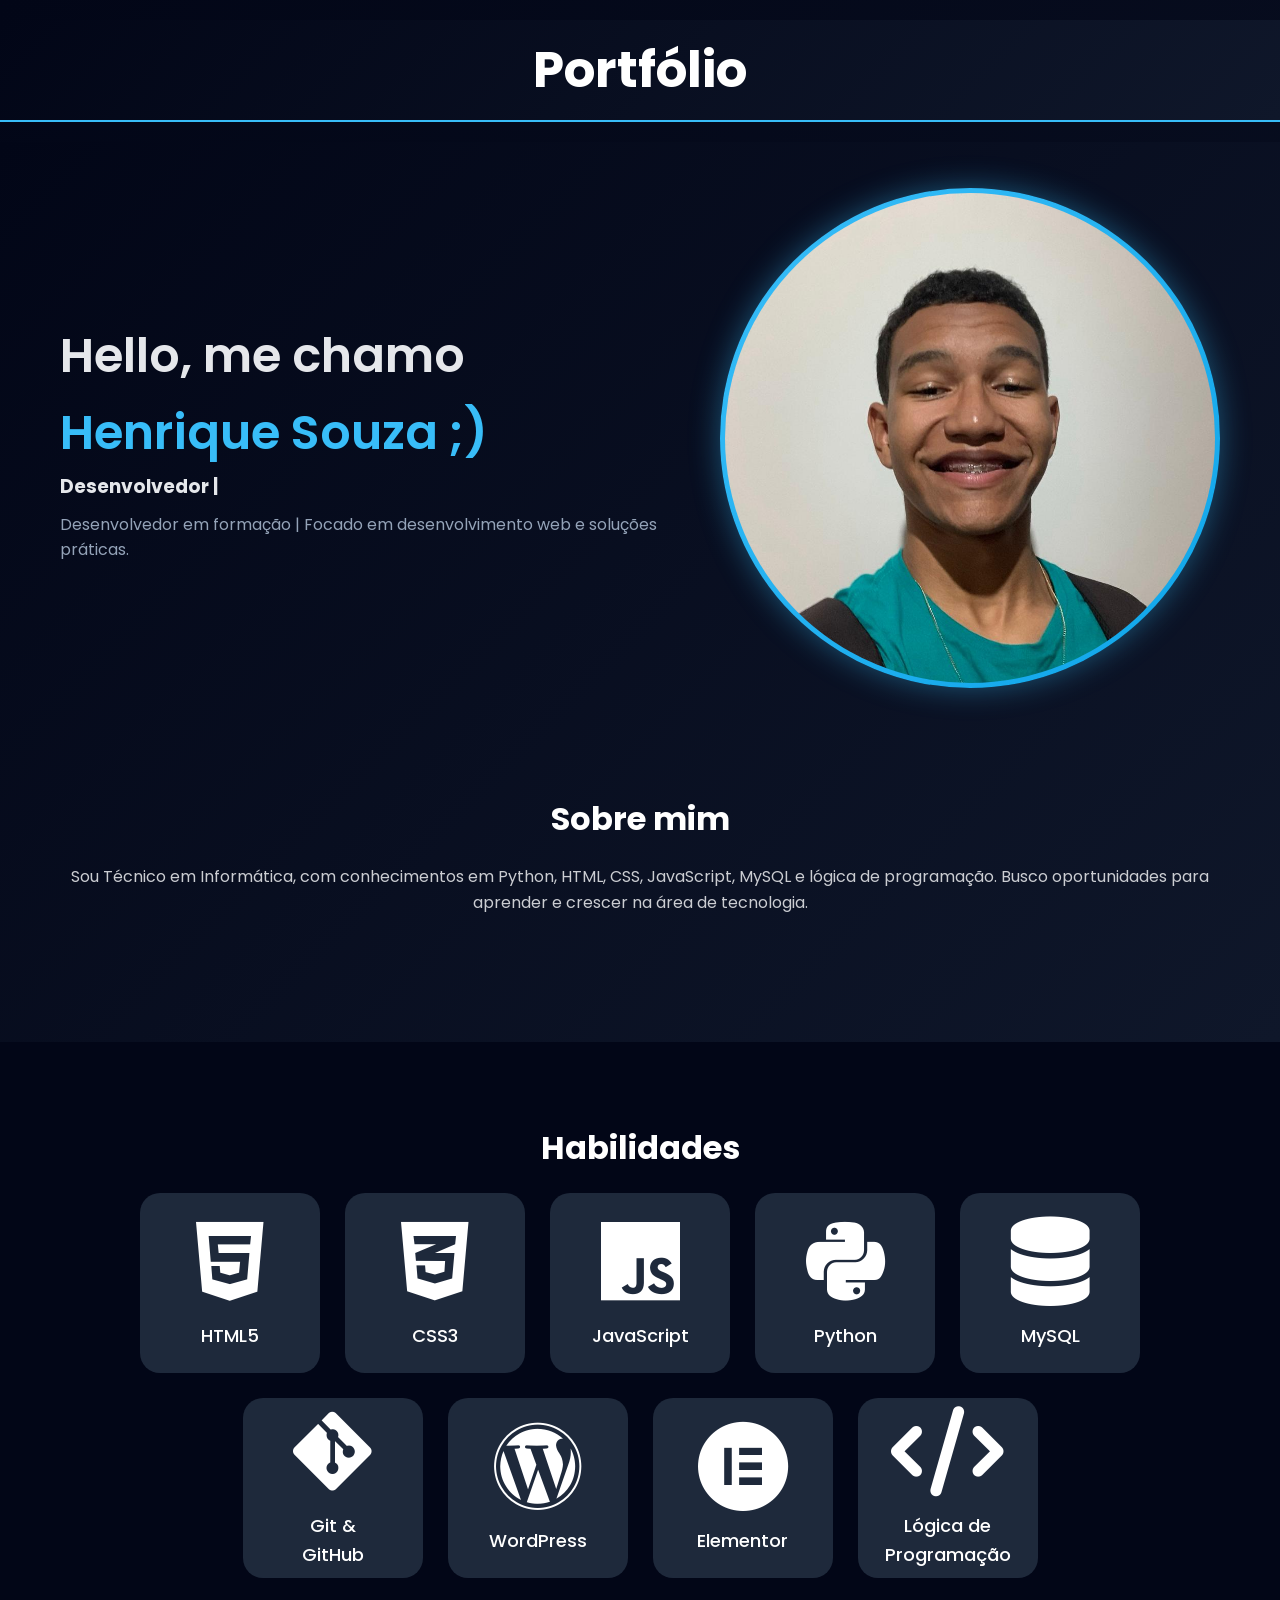
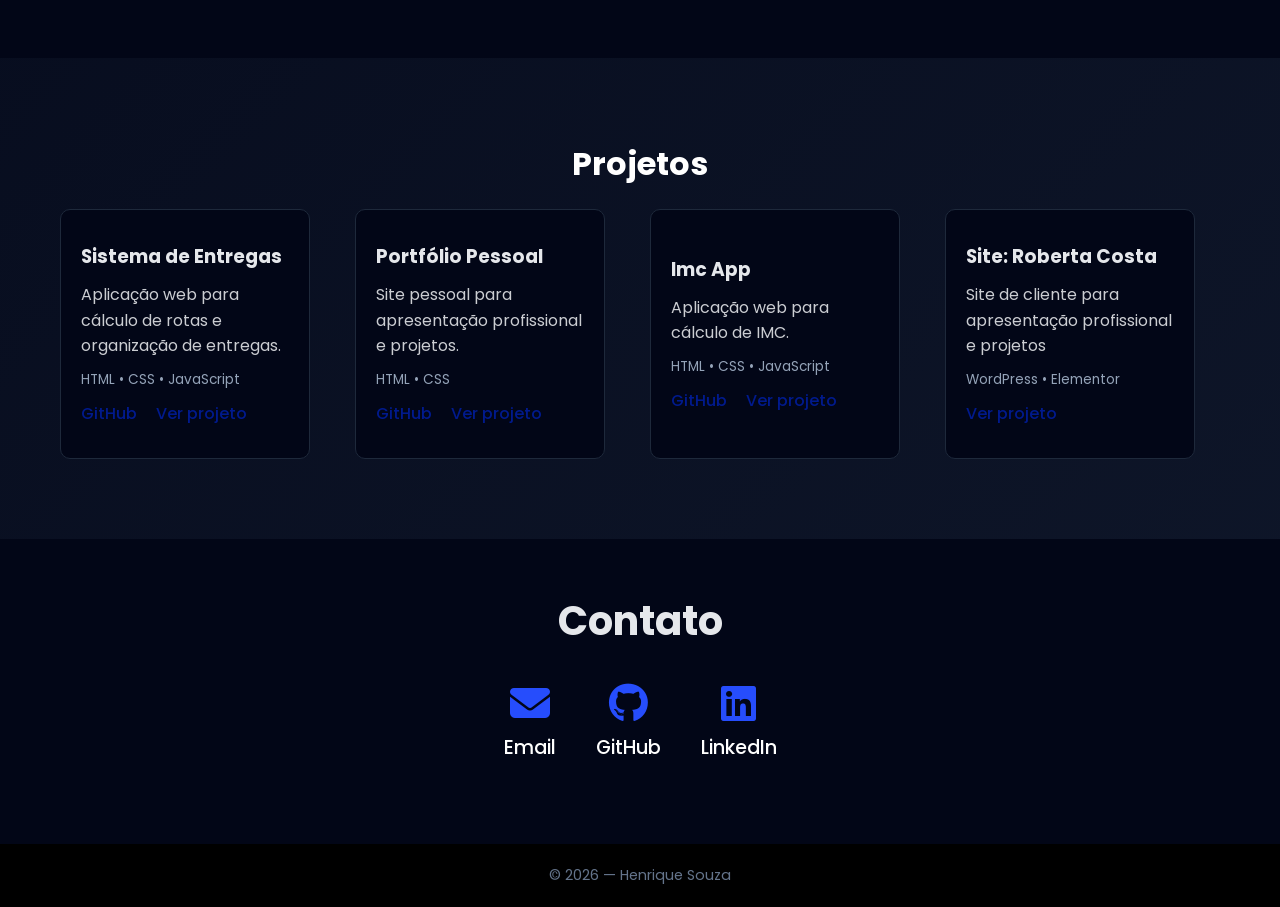
==== home.html @ e26557c4 "first commit" ====
<!DOCTYPE html>
<html lang="pt-BR">

<head>
    <meta charset="UTF-8" />
    <meta name="viewport" content="width=device-width, initial-scale=1.0" />
    <title>Henrique Souza | Portfólio</title>

    <!--JavaScript-->
    <script src="script.js"></script>

    <!-- CSS -->
    <link rel="stylesheet" href="style.css" />

    <!-- Fonte Google -->
    <link rel="preconnect" href="https://fonts.googleapis.com">
    <link rel="stylesheet" href="https://cdnjs.cloudflare.com/ajax/libs/font-awesome/6.5.0/css/all.min.css">
    <link rel="preconnect" href="https://fonts.gstatic.com" crossorigin>
    <link href="https://fonts.googleapis.com/css2?family=Poppins:wght@300;400;600&display=swap" rel="stylesheet">
</head>

<body>

    <!-- HEADER -->
    <div class="title">
        <h1>Portfólio</h1>
    </div>

    <header class="hero_header">
        <div class="hero">
            <div class="profile-image reveal">
                <img src="WhatsApp Image 2026-01-12 at 16.18.28.jpeg" alt="">
            </div>
            <div class="align_hero reveal">
                <h1>Hello, me chamo <span style="color: #38bdf8">Henrique Souza ;)</span></h1>
                <h3 id="typing"></h3>
                <p>Desenvolvedor em formação | Focado em desenvolvimento web e soluções práticas.</p>
            </div>
        </div>
        <div class="section reveal" id="about">
            <h2>Sobre mim</h2>
            <p>
                Sou Técnico em Informática, com conhecimentos em
                Python, HTML, CSS, JavaScript, MySQL e lógica de programação. Busco oportunidades para
                aprender e crescer na área de tecnologia.
            </p>
        </div>
    </header>

    <!-- HABILIDADES -->
    <section class="section bg-dark reveal" id="skills">
        <h2>Habilidades</h2>
        <ul class="skills">
            <li><a href="#"><i class="fab fa-html5"></i>HTML5</a></li>
            <li><a href="#"><i class="fab fa-css3-alt"></i>CSS3</a></li>
            <li><a href="#"><i class="fab fa-js"></i>JavaScript</a></li>
            <li><a href="#"><i class="fab fa-python"></i>Python</a></li>
            <li><a href="#"><i class="fas fa-database"></i>MySQL</a></li>
            <li><a href="#"><i class="fab fa-git-alt"></i>Git & GitHub</a></li>
            <li><a href="#"><i class="fab fa-wordpress"></i>WordPress</a></li>
            <li><a href="#"><i class="fab fa-elementor"></i>Elementor</a></li>
            <li><a href="#"><i class="fas fa-code"></i>Lógica de Programação</a></li>

        </ul>
    </section>

    <!-- PROJETOS -->
    <section class="section reveal" id="projects">
        <h2>Projetos</h2>

        <div class="projects">
            <div class="card">
                <h3>Sistema de Entregas</h3>
                <p>Aplicação web para cálculo de rotas e organização de entregas.</p>
                <span>HTML • CSS • JavaScript</span>
                <div class="links">
                    <a href="#" target="_blank">GitHub</a>
                    <a href="#" target="_blank">Ver projeto</a>
                </div>
            </div>

            <div class="card">
                <h3>Portfólio Pessoal</h3>
                <p>Site pessoal para apresentação profissional e projetos.</p>
                <span>HTML • CSS</span>
                <div class="links">
                    <a href="#" target="_blank">GitHub</a>
                    <a href="#" target="_blank">Ver projeto</a>
                </div>
            </div>

            <div class="card">
                <h3>Imc App</h3>
                <p>Aplicação web para cálculo de IMC.</p>
                <span>HTML • CSS • JavaScript</span>
                <div class="links">
                    <a href="#" target="_blank">GitHub</a>
                    <a href="#" target="_blank">Ver projeto</a>
                </div>
            </div>
            <div class="card">
                <h3>Site: Roberta Costa</h3>
                <p>Site de cliente para apresentação profissional e projetos</p>
                <span>WordPress • Elementor</span>
                <div class="links">
                    <a href="#" target="_blank">Ver projeto</a>
                </div>
            </div>
        </div>
    </section>

    <!-- CONTATO -->
    <section class="contato bg-dark" id="contact">
        <h2>Contato</h2>

        <div class="contact">
            <a href="tecinfohenriquesouza@gmail.com"><i class="fas fa-envelope"></i>Email</a>
            <a href="https://github.com/HenriqueSouza090" target="_blank"><i class="fab fa-github"></i>GitHub</a>
            <a href="https://www.linkedin.com/in/henrique-souza-0a1402311/" target="_blank"><i class="fab fa-linkedin"></i>LinkedIn</a>
        </div>
    </section>

    <!-- FOOTER -->
    <footer>
        <p>© 2026 — Henrique Souza</p>
    </footer>

</body>

</html>
---- style.css ----
* {
    margin: 0;
    padding: 0;
    box-sizing: border-box;
    font-family: 'Poppins', sans-serif;
}

body {
    background: linear-gradient(135deg, #020617, #0f172a);
    color: #e5e7eb;
    line-height: 1.6;
}

/* HERO */
.title {
    text-align: center;
    justify-content: center;
    margin-top: 20px;
    margin-bottom: 20px;
    color: white;
    font-size: 25px;
    font-weight: bold;
    text-shadow: 5px 5px 4px linear-gradient(135deg, #38bdf8, #0ea5e9);
    background: linear-gradient(135deg, #020617, #0f172a);
    padding: 10px;
    width: auto;
    border-bottom: 2px solid #38bdf8;
}

.hero_header {
    min-height: 100vh;
    background: linear-gradient(135deg, #020617, #0f172a);
    display: flex;
    flex-direction: column;
    justify-content: center;
    text-align: center;
    padding: 30px;
}

.reveal {
    opacity: 0;
    transform: translateX(-40px);
    transition: opacity 0.6s ease-out, transform 0.6s ease-out;
    will-change: opacity, transform;
}

.reveal.active {
    opacity: 1;
    transform: translateX(0);
}

#typing::after {
    content: "|";
    animation: blink 1s infinite;
}

@keyframes blink {

    0%,
    50%,
    100% {
        opacity: 1;
    }

    25%,
    75% {
        opacity: 0;
    }
}


.hero {
    display: flex;
    flex-direction: row-reverse;
    justify-content: space-around;
    align-items: center;
    text-align: center;
}

.align_hero {
    display: flex;
    flex-direction: column;
    align-items: flex-start;
    margin-bottom: 20px;
}

.align_hero h1,
.align_hero p,
.align_hero h3 {
    max-width: 600px;
    text-align: left;
}

.hero h1 {
    font-size: 3rem;
    font-weight: 600;
}

.hero p {
    margin-top: 10px;
    color: #94a3b8;
    display: flex;
    flex-direction: column;
}

.profile-image {
    width: 500px;
    height: 500px;
    border-radius: 50%;
    padding: 5px;
    background: linear-gradient(135deg, #38bdf8, #0ea5e9);
    box-shadow: 0 0 30px rgba(56, 189, 248, 0.4);
    margin-bottom: 25px;
}

.profile-image img {
    width: 100%;
    height: 100%;
    border-radius: 50%;
    object-fit: cover;
    background: #020617;
}

/* SECTIONS */
.section {
    display: flex;
    padding: 80px 20px;
    justify-content: center;
    align-items: center;
    flex-direction: column;
    flex-wrap: wrap;
}

.section p {
    color: #cbcdd2;
}

.section h2 {
    font-size: 2rem;
    margin-bottom: 20px;
    color: white;
}

.bg-dark {
    background: #020617;
}

/* SKILLS */
.skills {
    display: flex;
    gap: 25px;
    /* espaço entre os itens */
    list-style: none;
    padding: 0 20px;
    margin: 0 auto;
    flex-wrap: wrap;
    max-width: 1200px;
    width: 100%;
    justify-content: center;
}

.skills a {
    display: flex;
    flex-direction: column;
    align-items: center;
    gap: 8px;
    /* espaço entre ícone e texto */
    text-decoration: none;
    color: white;
    font-weight: 500;
}

.skills li {
    width: 180px;
    height: 180px;
    display: flex;
    flex-direction: column;
    justify-content: center;
    text-align: center;
    background: #1e293b;
    padding: 15px 40px;
    border-radius: 20px;
    font-size: 0.9rem;
    font-size: 18px;
}

.skills i {
    font-size: 90px;
    margin-bottom: 8px;
}

/* PROJECTS */
.projects {
    display: grid;
    grid-template-columns: repeat(auto-fit, minmax(260px, 1fr));
    gap: 20px;
    width: 100%;
    max-width: 1200px;
    margin: 0 auto;
    padding: 0 20px;
}

.card {
    width: 250px;
    height: 250px;
    display: flex;
    flex-direction: column;
    justify-content: center;
    background: #020617;
    padding: 20px;
    border-radius: 10px;
    border: 1px solid #1e293b;
}

.card h3 {
    margin-bottom: 10px;
}

.card span {
    display: block;
    margin: 10px 0;
    font-size: 0.85rem;
    color: #94a3b8;
}

.links a {
    text-decoration: none;
    margin-right: 15px;
    color: #011a8d;
    font-weight: 500;
}

/* CONTACT */

.contato {
    display: flex;
    justify-content: center;
    align-items: center;
    flex-direction: column;
    padding-top: 50px;
    padding-bottom: 60px;
}

.contato h2 {
    color: #e5e7eb;
    margin-bottom: 10px;
    font-size: 2.5rem;
}

.contato p {
    color: #ffffff;
    margin-bottom: 30px;
    font-size: 1.2rem;
}

.contact {
    display: flex;
    flex-direction: row;
    justify-content: space-around;
    align-items: center;
}

.contact a {
    text-decoration: none;
    color: white;
    font-weight: 500;
    display: flex;
    font-size: 1.2rem;
    flex-direction: column;
    justify-content: space-between;
    align-items: center;
    padding: 20px;
}

.contact a:hover i {
    transform: scale(1.1);
    transition: transform 0.3s;
}

.contact a i {
    font-size: 40px;
    margin-bottom: 10px;
    color: #264dfc;
    background-color: #020617;
}

/* FOOTER */

footer {
    text-align: center;
    padding: 20px;
    background: #000000;
    font-size: 0.9rem;
    color: #64748b;
}

/* RESPONSIVO */
@media (max-width: 600px) {
    .hero h1 {
        font-size: 2.2rem;
    }
}
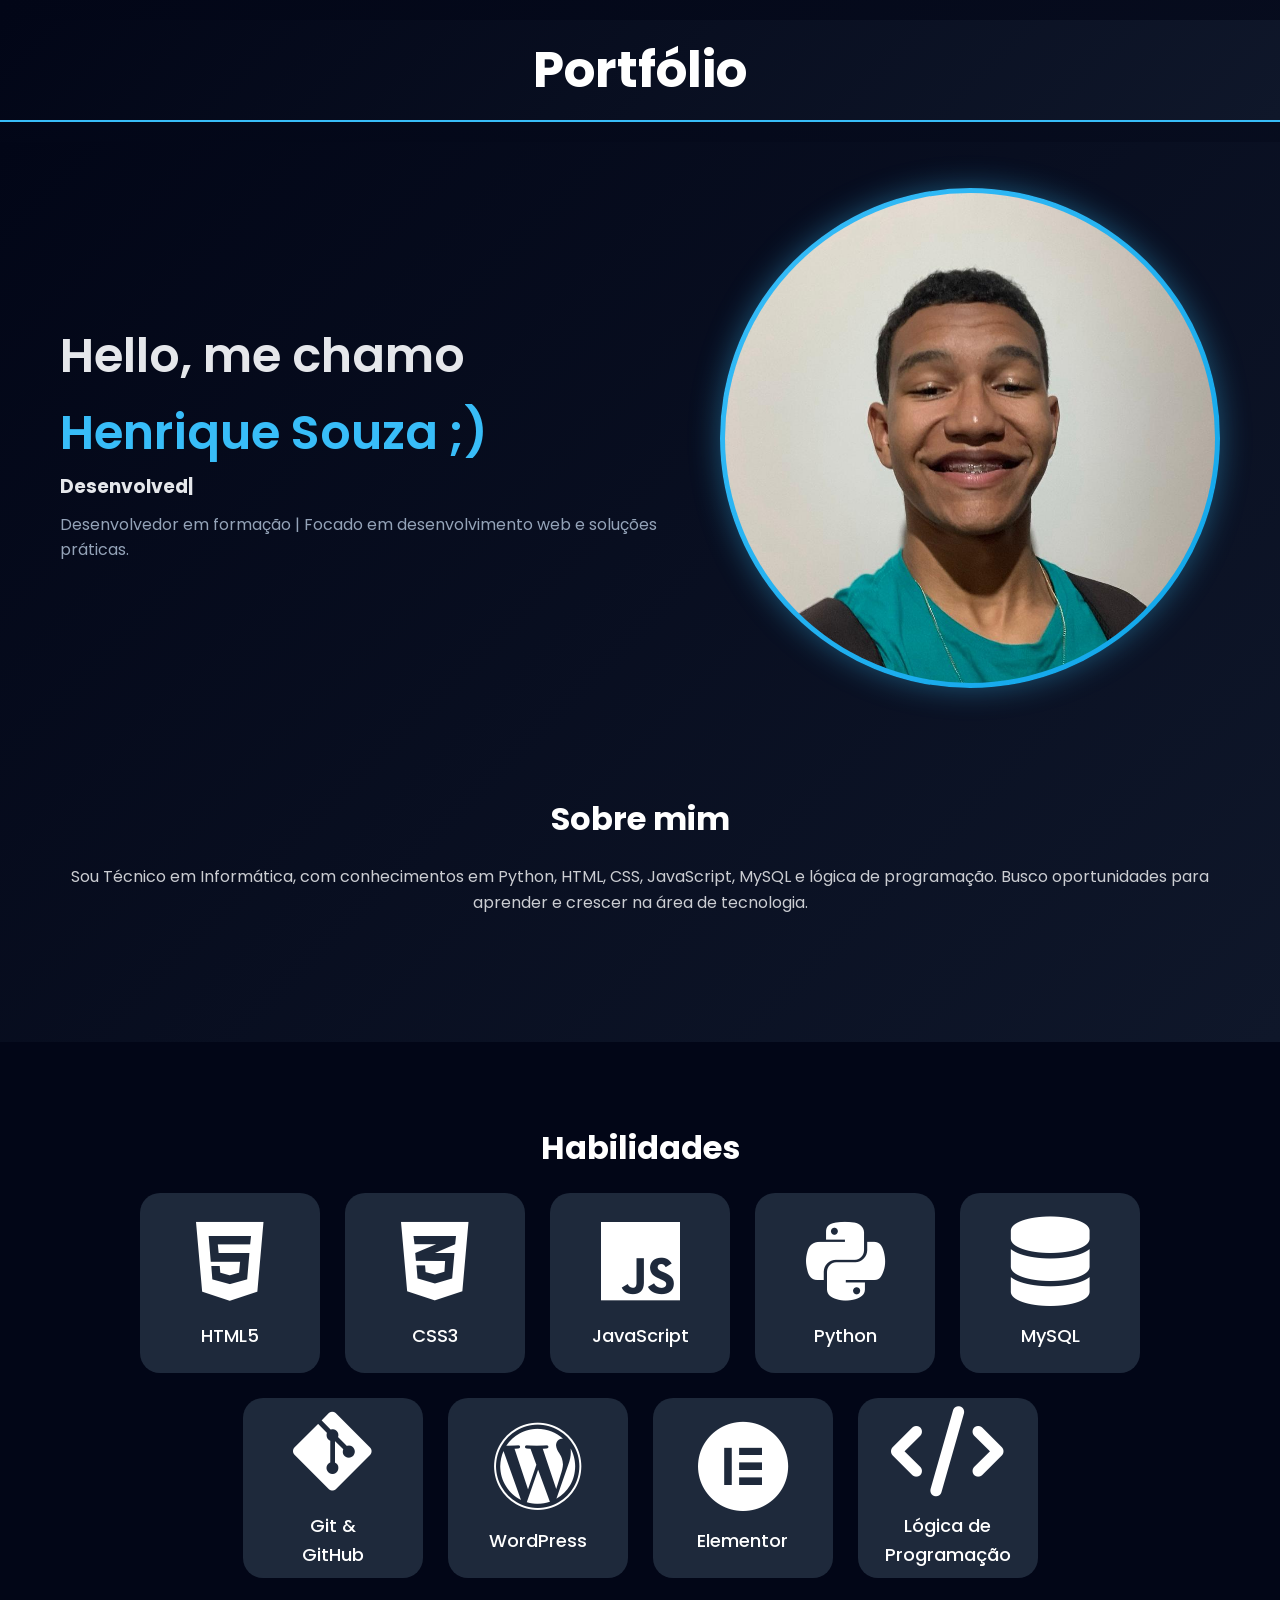
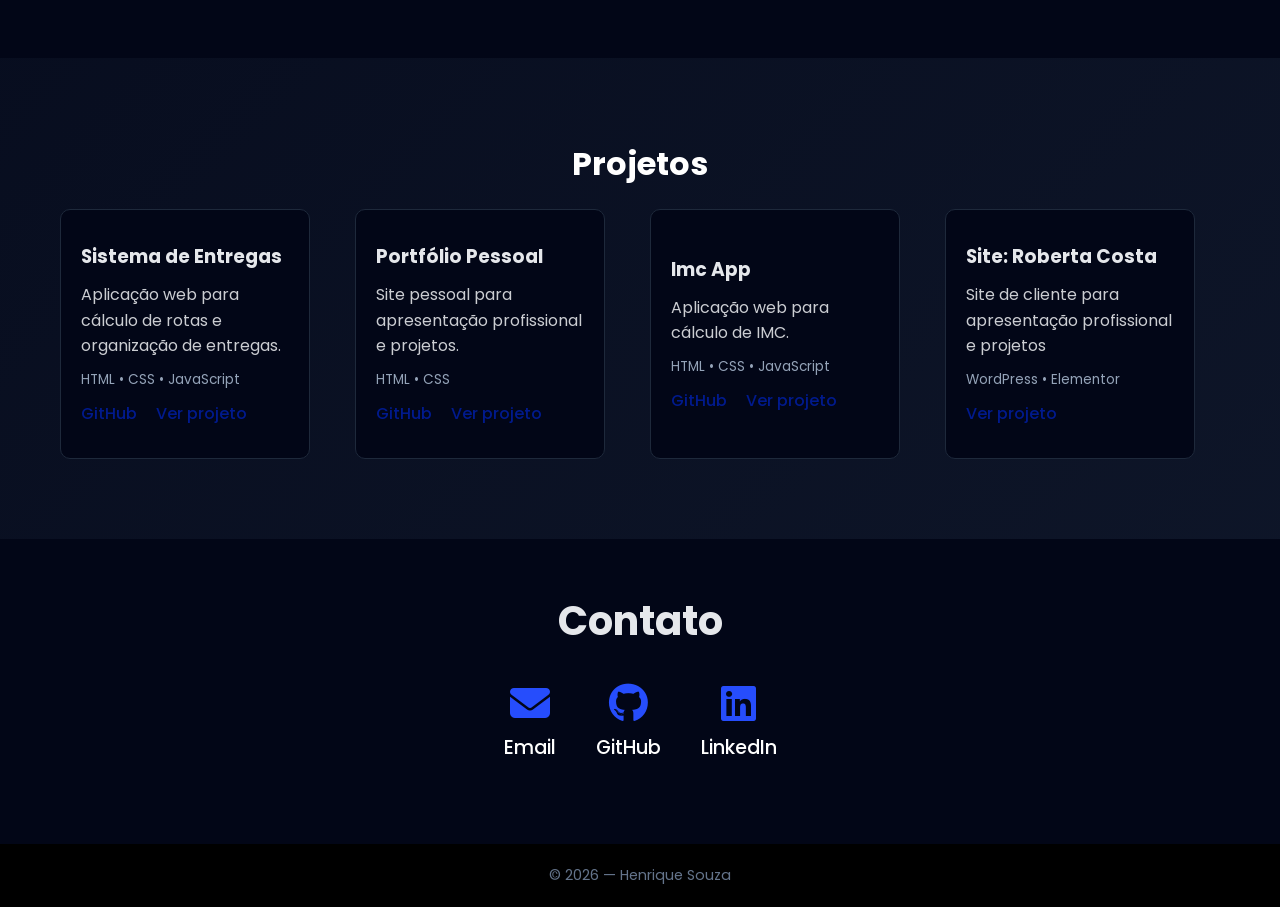
==== commit 8d66711a: "Add files via upload" ====
--- a/home.html
+++ b/home.html
@@ -1,130 +1,130 @@
-<!DOCTYPE html>
-<html lang="pt-BR">
-
-<head>
-    <meta charset="UTF-8" />
-    <meta name="viewport" content="width=device-width, initial-scale=1.0" />
-    <title>Henrique Souza | Portfólio</title>
-
-    <!--JavaScript-->
-    <script src="script.js"></script>
-
-    <!-- CSS -->
-    <link rel="stylesheet" href="style.css" />
-
-    <!-- Fonte Google -->
-    <link rel="preconnect" href="https://fonts.googleapis.com">
-    <link rel="stylesheet" href="https://cdnjs.cloudflare.com/ajax/libs/font-awesome/6.5.0/css/all.min.css">
-    <link rel="preconnect" href="https://fonts.gstatic.com" crossorigin>
-    <link href="https://fonts.googleapis.com/css2?family=Poppins:wght@300;400;600&display=swap" rel="stylesheet">
-</head>
-
-<body>
-
-    <!-- HEADER -->
-    <div class="title">
-        <h1>Portfólio</h1>
-    </div>
-
-    <header class="hero_header">
-        <div class="hero">
-            <div class="profile-image reveal">
-                <img src="WhatsApp Image 2026-01-12 at 16.18.28.jpeg" alt="">
-            </div>
-            <div class="align_hero reveal">
-                <h1>Hello, me chamo <span style="color: #38bdf8">Henrique Souza ;)</span></h1>
-                <h3 id="typing"></h3>
-                <p>Desenvolvedor em formação | Focado em desenvolvimento web e soluções práticas.</p>
-            </div>
-        </div>
-        <div class="section reveal" id="about">
-            <h2>Sobre mim</h2>
-            <p>
-                Sou Técnico em Informática, com conhecimentos em
-                Python, HTML, CSS, JavaScript, MySQL e lógica de programação. Busco oportunidades para
-                aprender e crescer na área de tecnologia.
-            </p>
-        </div>
-    </header>
-
-    <!-- HABILIDADES -->
-    <section class="section bg-dark reveal" id="skills">
-        <h2>Habilidades</h2>
-        <ul class="skills">
-            <li><a href="#"><i class="fab fa-html5"></i>HTML5</a></li>
-            <li><a href="#"><i class="fab fa-css3-alt"></i>CSS3</a></li>
-            <li><a href="#"><i class="fab fa-js"></i>JavaScript</a></li>
-            <li><a href="#"><i class="fab fa-python"></i>Python</a></li>
-            <li><a href="#"><i class="fas fa-database"></i>MySQL</a></li>
-            <li><a href="#"><i class="fab fa-git-alt"></i>Git & GitHub</a></li>
-            <li><a href="#"><i class="fab fa-wordpress"></i>WordPress</a></li>
-            <li><a href="#"><i class="fab fa-elementor"></i>Elementor</a></li>
-            <li><a href="#"><i class="fas fa-code"></i>Lógica de Programação</a></li>
-
-        </ul>
-    </section>
-
-    <!-- PROJETOS -->
-    <section class="section reveal" id="projects">
-        <h2>Projetos</h2>
-
-        <div class="projects">
-            <div class="card">
-                <h3>Sistema de Entregas</h3>
-                <p>Aplicação web para cálculo de rotas e organização de entregas.</p>
-                <span>HTML • CSS • JavaScript</span>
-                <div class="links">
-                    <a href="#" target="_blank">GitHub</a>
-                    <a href="#" target="_blank">Ver projeto</a>
-                </div>
-            </div>
-
-            <div class="card">
-                <h3>Portfólio Pessoal</h3>
-                <p>Site pessoal para apresentação profissional e projetos.</p>
-                <span>HTML • CSS</span>
-                <div class="links">
-                    <a href="#" target="_blank">GitHub</a>
-                    <a href="#" target="_blank">Ver projeto</a>
-                </div>
-            </div>
-
-            <div class="card">
-                <h3>Imc App</h3>
-                <p>Aplicação web para cálculo de IMC.</p>
-                <span>HTML • CSS • JavaScript</span>
-                <div class="links">
-                    <a href="#" target="_blank">GitHub</a>
-                    <a href="#" target="_blank">Ver projeto</a>
-                </div>
-            </div>
-            <div class="card">
-                <h3>Site: Roberta Costa</h3>
-                <p>Site de cliente para apresentação profissional e projetos</p>
-                <span>WordPress • Elementor</span>
-                <div class="links">
-                    <a href="#" target="_blank">Ver projeto</a>
-                </div>
-            </div>
-        </div>
-    </section>
-
-    <!-- CONTATO -->
-    <section class="contato bg-dark" id="contact">
-        <h2>Contato</h2>
-
-        <div class="contact">
-            <a href="tecinfohenriquesouza@gmail.com"><i class="fas fa-envelope"></i>Email</a>
-            <a href="https://github.com/HenriqueSouza090" target="_blank"><i class="fab fa-github"></i>GitHub</a>
-            <a href="https://www.linkedin.com/in/henrique-souza-0a1402311/" target="_blank"><i class="fab fa-linkedin"></i>LinkedIn</a>
-        </div>
-    </section>
-
-    <!-- FOOTER -->
-    <footer>
-        <p>© 2026 — Henrique Souza</p>
-    </footer>
-
-</body>
-
+<!DOCTYPE html>
+<html lang="pt-BR">
+
+<head>
+    <meta charset="UTF-8" />
+    <meta name="viewport" content="width=device-width, initial-scale=1.0" />
+    <title>Henrique Souza | Portfólio</title>
+
+    <!--JavaScript-->
+    <script src="script.js"></script>
+
+    <!-- CSS -->
+    <link rel="stylesheet" href="style.css" />
+
+    <!-- Fonte Google -->
+    <link rel="preconnect" href="https://fonts.googleapis.com">
+    <link rel="stylesheet" href="https://cdnjs.cloudflare.com/ajax/libs/font-awesome/6.5.0/css/all.min.css">
+    <link rel="preconnect" href="https://fonts.gstatic.com" crossorigin>
+    <link href="https://fonts.googleapis.com/css2?family=Poppins:wght@300;400;600&display=swap" rel="stylesheet">
+</head>
+
+<body>
+
+    <!-- HEADER -->
+    <div class="title">
+        <h1>Portfólio</h1>
+    </div>
+
+    <header class="hero_header">
+        <div class="hero">
+            <div class="profile-image reveal">
+                <img src="WhatsApp Image 2026-01-12 at 16.18.28.jpeg" alt="">
+            </div>
+            <div class="align_hero reveal">
+                <h1>Hello, me chamo <span style="color: #38bdf8">Henrique Souza ;)</span></h1>
+                <h3 id="typing"></h3>
+                <p>Desenvolvedor em formação | Focado em desenvolvimento web e soluções práticas.</p>
+            </div>
+        </div>
+        <div class="section reveal" id="about">
+            <h2>Sobre mim</h2>
+            <p>
+                Sou Técnico em Informática, com conhecimentos em
+                Python, HTML, CSS, JavaScript, MySQL e lógica de programação. Busco oportunidades para
+                aprender e crescer na área de tecnologia.
+            </p>
+        </div>
+    </header>
+
+    <!-- HABILIDADES -->
+    <section class="section bg-dark reveal" id="skills">
+        <h2>Habilidades</h2>
+        <ul class="skills">
+            <li><a href="#"><i class="fab fa-html5"></i>HTML5</a></li>
+            <li><a href="#"><i class="fab fa-css3-alt"></i>CSS3</a></li>
+            <li><a href="#"><i class="fab fa-js"></i>JavaScript</a></li>
+            <li><a href="#"><i class="fab fa-python"></i>Python</a></li>
+            <li><a href="#"><i class="fas fa-database"></i>MySQL</a></li>
+            <li><a href="#"><i class="fab fa-git-alt"></i>Git & GitHub</a></li>
+            <li><a href="#"><i class="fab fa-wordpress"></i>WordPress</a></li>
+            <li><a href="#"><i class="fab fa-elementor"></i>Elementor</a></li>
+            <li><a href="#"><i class="fas fa-code"></i>Lógica de Programação</a></li>
+
+        </ul>
+    </section>
+
+    <!-- PROJETOS -->
+    <section class="section reveal" id="projects">
+        <h2>Projetos</h2>
+
+        <div class="projects">
+            <div class="card">
+                <h3>Sistema de Entregas</h3>
+                <p>Aplicação web para cálculo de rotas e organização de entregas.</p>
+                <span>HTML • CSS • JavaScript</span>
+                <div class="links">
+                    <a href="#" target="_blank">GitHub</a>
+                    <a href="#" target="_blank">Ver projeto</a>
+                </div>
+            </div>
+
+            <div class="card">
+                <h3>Portfólio Pessoal</h3>
+                <p>Site pessoal para apresentação profissional e projetos.</p>
+                <span>HTML • CSS</span>
+                <div class="links">
+                    <a href="#" target="_blank">GitHub</a>
+                    <a href="#" target="_blank">Ver projeto</a>
+                </div>
+            </div>
+
+            <div class="card">
+                <h3>Imc App</h3>
+                <p>Aplicação web para cálculo de IMC.</p>
+                <span>HTML • CSS • JavaScript</span>
+                <div class="links">
+                    <a href="#" target="_blank">GitHub</a>
+                    <a href="#" target="_blank">Ver projeto</a>
+                </div>
+            </div>
+            <div class="card">
+                <h3>Site: Roberta Costa</h3>
+                <p>Site de cliente para apresentação profissional e projetos</p>
+                <span>WordPress • Elementor</span>
+                <div class="links">
+                    <a href="#" target="_blank">Ver projeto</a>
+                </div>
+            </div>
+        </div>
+    </section>
+
+    <!-- CONTATO -->
+    <section class="contato bg-dark" id="contact">
+        <h2>Contato</h2>
+
+        <div class="contact">
+            <a href="tecinfohenriquesouza@gmail.com"><i class="fas fa-envelope"></i>Email</a>
+            <a href="https://github.com/HenriqueSouza090" target="_blank"><i class="fab fa-github"></i>GitHub</a>
+            <a href="https://www.linkedin.com/in/henrique-souza-0a1402311/" target="_blank"><i class="fab fa-linkedin"></i>LinkedIn</a>
+        </div>
+    </section>
+
+    <!-- FOOTER -->
+    <footer>
+        <p>© 2026 — Henrique Souza</p>
+    </footer>
+
+</body>
+
 </html>
--- a/style.css
+++ b/style.css
@@ -1,302 +1,302 @@
-* {
-    margin: 0;
-    padding: 0;
-    box-sizing: border-box;
-    font-family: 'Poppins', sans-serif;
-}
-
-body {
-    background: linear-gradient(135deg, #020617, #0f172a);
-    color: #e5e7eb;
-    line-height: 1.6;
-}
-
-/* HERO */
-.title {
-    text-align: center;
-    justify-content: center;
-    margin-top: 20px;
-    margin-bottom: 20px;
-    color: white;
-    font-size: 25px;
-    font-weight: bold;
-    text-shadow: 5px 5px 4px linear-gradient(135deg, #38bdf8, #0ea5e9);
-    background: linear-gradient(135deg, #020617, #0f172a);
-    padding: 10px;
-    width: auto;
-    border-bottom: 2px solid #38bdf8;
-}
-
-.hero_header {
-    min-height: 100vh;
-    background: linear-gradient(135deg, #020617, #0f172a);
-    display: flex;
-    flex-direction: column;
-    justify-content: center;
-    text-align: center;
-    padding: 30px;
-}
-
-.reveal {
-    opacity: 0;
-    transform: translateX(-40px);
-    transition: opacity 0.6s ease-out, transform 0.6s ease-out;
-    will-change: opacity, transform;
-}
-
-.reveal.active {
-    opacity: 1;
-    transform: translateX(0);
-}
-
-#typing::after {
-    content: "|";
-    animation: blink 1s infinite;
-}
-
-@keyframes blink {
-
-    0%,
-    50%,
-    100% {
-        opacity: 1;
-    }
-
-    25%,
-    75% {
-        opacity: 0;
-    }
-}
-
-
-.hero {
-    display: flex;
-    flex-direction: row-reverse;
-    justify-content: space-around;
-    align-items: center;
-    text-align: center;
-}
-
-.align_hero {
-    display: flex;
-    flex-direction: column;
-    align-items: flex-start;
-    margin-bottom: 20px;
-}
-
-.align_hero h1,
-.align_hero p,
-.align_hero h3 {
-    max-width: 600px;
-    text-align: left;
-}
-
-.hero h1 {
-    font-size: 3rem;
-    font-weight: 600;
-}
-
-.hero p {
-    margin-top: 10px;
-    color: #94a3b8;
-    display: flex;
-    flex-direction: column;
-}
-
-.profile-image {
-    width: 500px;
-    height: 500px;
-    border-radius: 50%;
-    padding: 5px;
-    background: linear-gradient(135deg, #38bdf8, #0ea5e9);
-    box-shadow: 0 0 30px rgba(56, 189, 248, 0.4);
-    margin-bottom: 25px;
-}
-
-.profile-image img {
-    width: 100%;
-    height: 100%;
-    border-radius: 50%;
-    object-fit: cover;
-    background: #020617;
-}
-
-/* SECTIONS */
-.section {
-    display: flex;
-    padding: 80px 20px;
-    justify-content: center;
-    align-items: center;
-    flex-direction: column;
-    flex-wrap: wrap;
-}
-
-.section p {
-    color: #cbcdd2;
-}
-
-.section h2 {
-    font-size: 2rem;
-    margin-bottom: 20px;
-    color: white;
-}
-
-.bg-dark {
-    background: #020617;
-}
-
-/* SKILLS */
-.skills {
-    display: flex;
-    gap: 25px;
-    /* espaço entre os itens */
-    list-style: none;
-    padding: 0 20px;
-    margin: 0 auto;
-    flex-wrap: wrap;
-    max-width: 1200px;
-    width: 100%;
-    justify-content: center;
-}
-
-.skills a {
-    display: flex;
-    flex-direction: column;
-    align-items: center;
-    gap: 8px;
-    /* espaço entre ícone e texto */
-    text-decoration: none;
-    color: white;
-    font-weight: 500;
-}
-
-.skills li {
-    width: 180px;
-    height: 180px;
-    display: flex;
-    flex-direction: column;
-    justify-content: center;
-    text-align: center;
-    background: #1e293b;
-    padding: 15px 40px;
-    border-radius: 20px;
-    font-size: 0.9rem;
-    font-size: 18px;
-}
-
-.skills i {
-    font-size: 90px;
-    margin-bottom: 8px;
-}
-
-/* PROJECTS */
-.projects {
-    display: grid;
-    grid-template-columns: repeat(auto-fit, minmax(260px, 1fr));
-    gap: 20px;
-    width: 100%;
-    max-width: 1200px;
-    margin: 0 auto;
-    padding: 0 20px;
-}
-
-.card {
-    width: 250px;
-    height: 250px;
-    display: flex;
-    flex-direction: column;
-    justify-content: center;
-    background: #020617;
-    padding: 20px;
-    border-radius: 10px;
-    border: 1px solid #1e293b;
-}
-
-.card h3 {
-    margin-bottom: 10px;
-}
-
-.card span {
-    display: block;
-    margin: 10px 0;
-    font-size: 0.85rem;
-    color: #94a3b8;
-}
-
-.links a {
-    text-decoration: none;
-    margin-right: 15px;
-    color: #011a8d;
-    font-weight: 500;
-}
-
-/* CONTACT */
-
-.contato {
-    display: flex;
-    justify-content: center;
-    align-items: center;
-    flex-direction: column;
-    padding-top: 50px;
-    padding-bottom: 60px;
-}
-
-.contato h2 {
-    color: #e5e7eb;
-    margin-bottom: 10px;
-    font-size: 2.5rem;
-}
-
-.contato p {
-    color: #ffffff;
-    margin-bottom: 30px;
-    font-size: 1.2rem;
-}
-
-.contact {
-    display: flex;
-    flex-direction: row;
-    justify-content: space-around;
-    align-items: center;
-}
-
-.contact a {
-    text-decoration: none;
-    color: white;
-    font-weight: 500;
-    display: flex;
-    font-size: 1.2rem;
-    flex-direction: column;
-    justify-content: space-between;
-    align-items: center;
-    padding: 20px;
-}
-
-.contact a:hover i {
-    transform: scale(1.1);
-    transition: transform 0.3s;
-}
-
-.contact a i {
-    font-size: 40px;
-    margin-bottom: 10px;
-    color: #264dfc;
-    background-color: #020617;
-}
-
-/* FOOTER */
-
-footer {
-    text-align: center;
-    padding: 20px;
-    background: #000000;
-    font-size: 0.9rem;
-    color: #64748b;
-}
-
-/* RESPONSIVO */
-@media (max-width: 600px) {
-    .hero h1 {
-        font-size: 2.2rem;
-    }
+* {
+    margin: 0;
+    padding: 0;
+    box-sizing: border-box;
+    font-family: 'Poppins', sans-serif;
+}
+
+body {
+    background: linear-gradient(135deg, #020617, #0f172a);
+    color: #e5e7eb;
+    line-height: 1.6;
+}
+
+/* HERO */
+.title {
+    text-align: center;
+    justify-content: center;
+    margin-top: 20px;
+    margin-bottom: 20px;
+    color: white;
+    font-size: 25px;
+    font-weight: bold;
+    text-shadow: 5px 5px 4px linear-gradient(135deg, #38bdf8, #0ea5e9);
+    background: linear-gradient(135deg, #020617, #0f172a);
+    padding: 10px;
+    width: auto;
+    border-bottom: 2px solid #38bdf8;
+}
+
+.hero_header {
+    min-height: 100vh;
+    background: linear-gradient(135deg, #020617, #0f172a);
+    display: flex;
+    flex-direction: column;
+    justify-content: center;
+    text-align: center;
+    padding: 30px;
+}
+
+.reveal {
+    opacity: 0;
+    transform: translateX(-40px);
+    transition: opacity 0.6s ease-out, transform 0.6s ease-out;
+    will-change: opacity, transform;
+}
+
+.reveal.active {
+    opacity: 1;
+    transform: translateX(0);
+}
+
+#typing::after {
+    content: "|";
+    animation: blink 1s infinite;
+}
+
+@keyframes blink {
+
+    0%,
+    50%,
+    100% {
+        opacity: 1;
+    }
+
+    25%,
+    75% {
+        opacity: 0;
+    }
+}
+
+
+.hero {
+    display: flex;
+    flex-direction: row-reverse;
+    justify-content: space-around;
+    align-items: center;
+    text-align: center;
+}
+
+.align_hero {
+    display: flex;
+    flex-direction: column;
+    align-items: flex-start;
+    margin-bottom: 20px;
+}
+
+.align_hero h1,
+.align_hero p,
+.align_hero h3 {
+    max-width: 600px;
+    text-align: left;
+}
+
+.hero h1 {
+    font-size: 3rem;
+    font-weight: 600;
+}
+
+.hero p {
+    margin-top: 10px;
+    color: #94a3b8;
+    display: flex;
+    flex-direction: column;
+}
+
+.profile-image {
+    width: 500px;
+    height: 500px;
+    border-radius: 50%;
+    padding: 5px;
+    background: linear-gradient(135deg, #38bdf8, #0ea5e9);
+    box-shadow: 0 0 30px rgba(56, 189, 248, 0.4);
+    margin-bottom: 25px;
+}
+
+.profile-image img {
+    width: 100%;
+    height: 100%;
+    border-radius: 50%;
+    object-fit: cover;
+    background: #020617;
+}
+
+/* SECTIONS */
+.section {
+    display: flex;
+    padding: 80px 20px;
+    justify-content: center;
+    align-items: center;
+    flex-direction: column;
+    flex-wrap: wrap;
+}
+
+.section p {
+    color: #cbcdd2;
+}
+
+.section h2 {
+    font-size: 2rem;
+    margin-bottom: 20px;
+    color: white;
+}
+
+.bg-dark {
+    background: #020617;
+}
+
+/* SKILLS */
+.skills {
+    display: flex;
+    gap: 25px;
+    /* espaço entre os itens */
+    list-style: none;
+    padding: 0 20px;
+    margin: 0 auto;
+    flex-wrap: wrap;
+    max-width: 1200px;
+    width: 100%;
+    justify-content: center;
+}
+
+.skills a {
+    display: flex;
+    flex-direction: column;
+    align-items: center;
+    gap: 8px;
+    /* espaço entre ícone e texto */
+    text-decoration: none;
+    color: white;
+    font-weight: 500;
+}
+
+.skills li {
+    width: 180px;
+    height: 180px;
+    display: flex;
+    flex-direction: column;
+    justify-content: center;
+    text-align: center;
+    background: #1e293b;
+    padding: 15px 40px;
+    border-radius: 20px;
+    font-size: 0.9rem;
+    font-size: 18px;
+}
+
+.skills i {
+    font-size: 90px;
+    margin-bottom: 8px;
+}
+
+/* PROJECTS */
+.projects {
+    display: grid;
+    grid-template-columns: repeat(auto-fit, minmax(260px, 1fr));
+    gap: 20px;
+    width: 100%;
+    max-width: 1200px;
+    margin: 0 auto;
+    padding: 0 20px;
+}
+
+.card {
+    width: 250px;
+    height: 250px;
+    display: flex;
+    flex-direction: column;
+    justify-content: center;
+    background: #020617;
+    padding: 20px;
+    border-radius: 10px;
+    border: 1px solid #1e293b;
+}
+
+.card h3 {
+    margin-bottom: 10px;
+}
+
+.card span {
+    display: block;
+    margin: 10px 0;
+    font-size: 0.85rem;
+    color: #94a3b8;
+}
+
+.links a {
+    text-decoration: none;
+    margin-right: 15px;
+    color: #011a8d;
+    font-weight: 500;
+}
+
+/* CONTACT */
+
+.contato {
+    display: flex;
+    justify-content: center;
+    align-items: center;
+    flex-direction: column;
+    padding-top: 50px;
+    padding-bottom: 60px;
+}
+
+.contato h2 {
+    color: #e5e7eb;
+    margin-bottom: 10px;
+    font-size: 2.5rem;
+}
+
+.contato p {
+    color: #ffffff;
+    margin-bottom: 30px;
+    font-size: 1.2rem;
+}
+
+.contact {
+    display: flex;
+    flex-direction: row;
+    justify-content: space-around;
+    align-items: center;
+}
+
+.contact a {
+    text-decoration: none;
+    color: white;
+    font-weight: 500;
+    display: flex;
+    font-size: 1.2rem;
+    flex-direction: column;
+    justify-content: space-between;
+    align-items: center;
+    padding: 20px;
+}
+
+.contact a:hover i {
+    transform: scale(1.1);
+    transition: transform 0.3s;
+}
+
+.contact a i {
+    font-size: 40px;
+    margin-bottom: 10px;
+    color: #264dfc;
+    background-color: #020617;
+}
+
+/* FOOTER */
+
+footer {
+    text-align: center;
+    padding: 20px;
+    background: #000000;
+    font-size: 0.9rem;
+    color: #64748b;
+}
+
+/* RESPONSIVO */
+@media (max-width: 600px) {
+    .hero h1 {
+        font-size: 2.2rem;
+    }
 }
